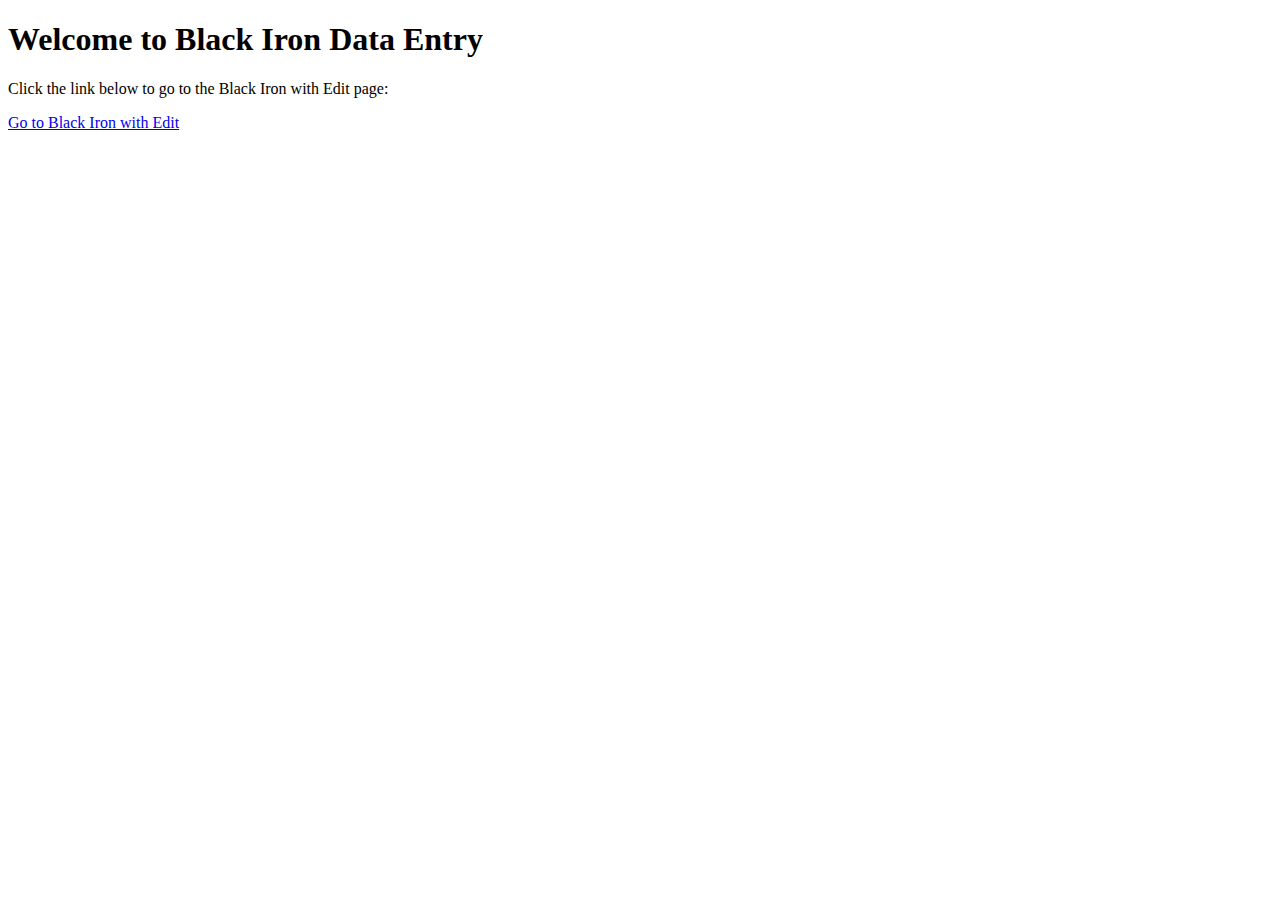
==== index.html @ dcef4111 "update 2" ====
<!DOCTYPE html>
<html lang="en">
<head>
    <meta charset="UTF-8">
    <meta name="viewport" content="width=device-width, initial-scale=1.0">
    <title>BIDE Black Iron Data Entry</title>
</head>
<body>
    <h1>Welcome to Black Iron Data Entry</h1>
    <p>Click the link below to go to the Black Iron with Edit page:</p>
    <a href="https://cobblerex.github.io/BlackIronDataEntry/Blackironwithedit.html">Go to Black Iron with Edit</a>
</body>
</html>
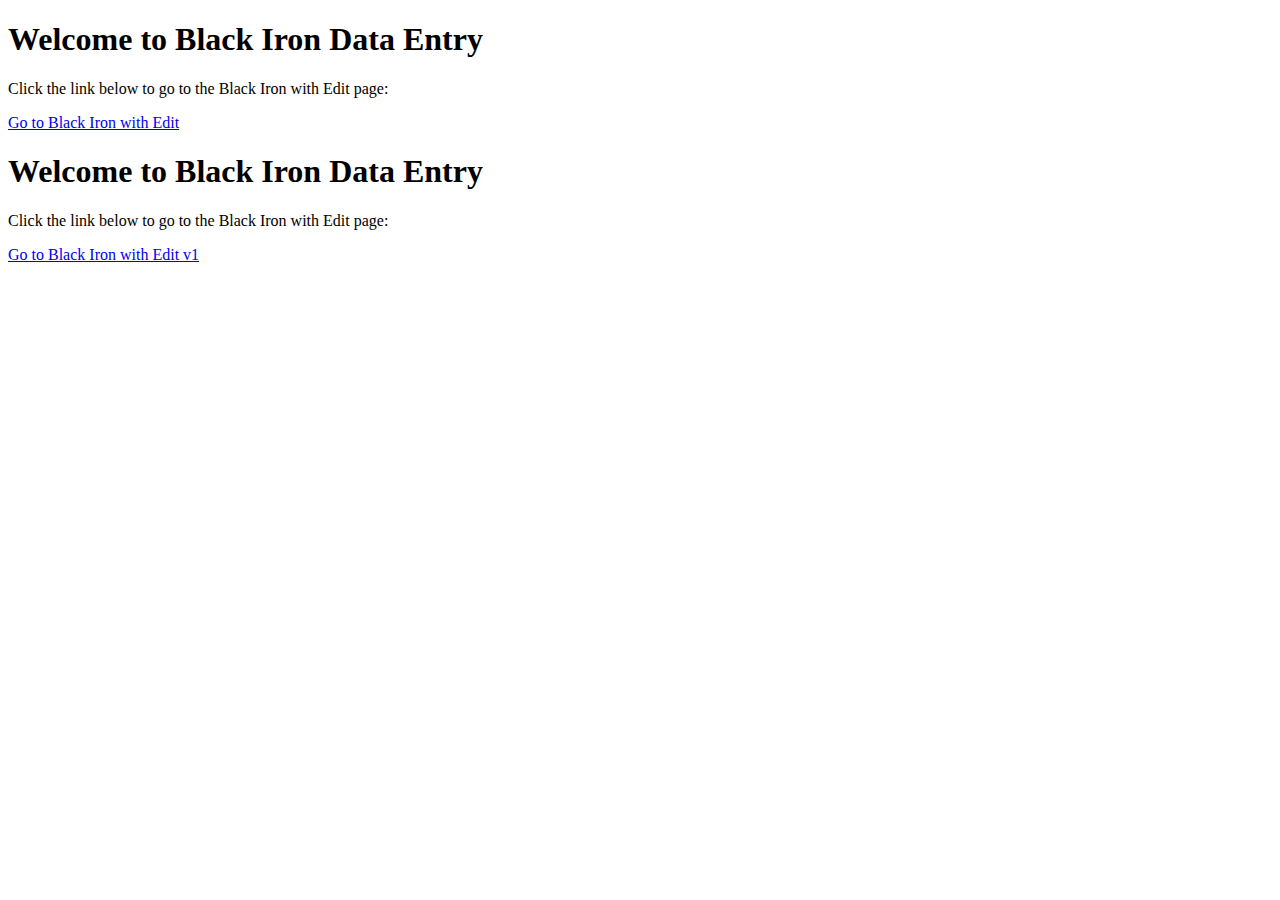
==== commit 1af1b43e: "old up load" ====
--- a/index.html
+++ b/index.html
@@ -9,5 +9,8 @@
     <h1>Welcome to Black Iron Data Entry</h1>
     <p>Click the link below to go to the Black Iron with Edit page:</p>
     <a href="https://cobblerex.github.io/BlackIronDataEntry/Blackironwithedit.html">Go to Black Iron with Edit</a>
+    <h1>Welcome to Black Iron Data Entry</h1>
+    <p>Click the link below to go to the Black Iron with Edit page:</p>
+    <a href="https://cobblerex.github.io/BlackIronDataEntry/Blackironwithedit3.html">Go to Black Iron with Edit v1</a>
 </body>
 </html>
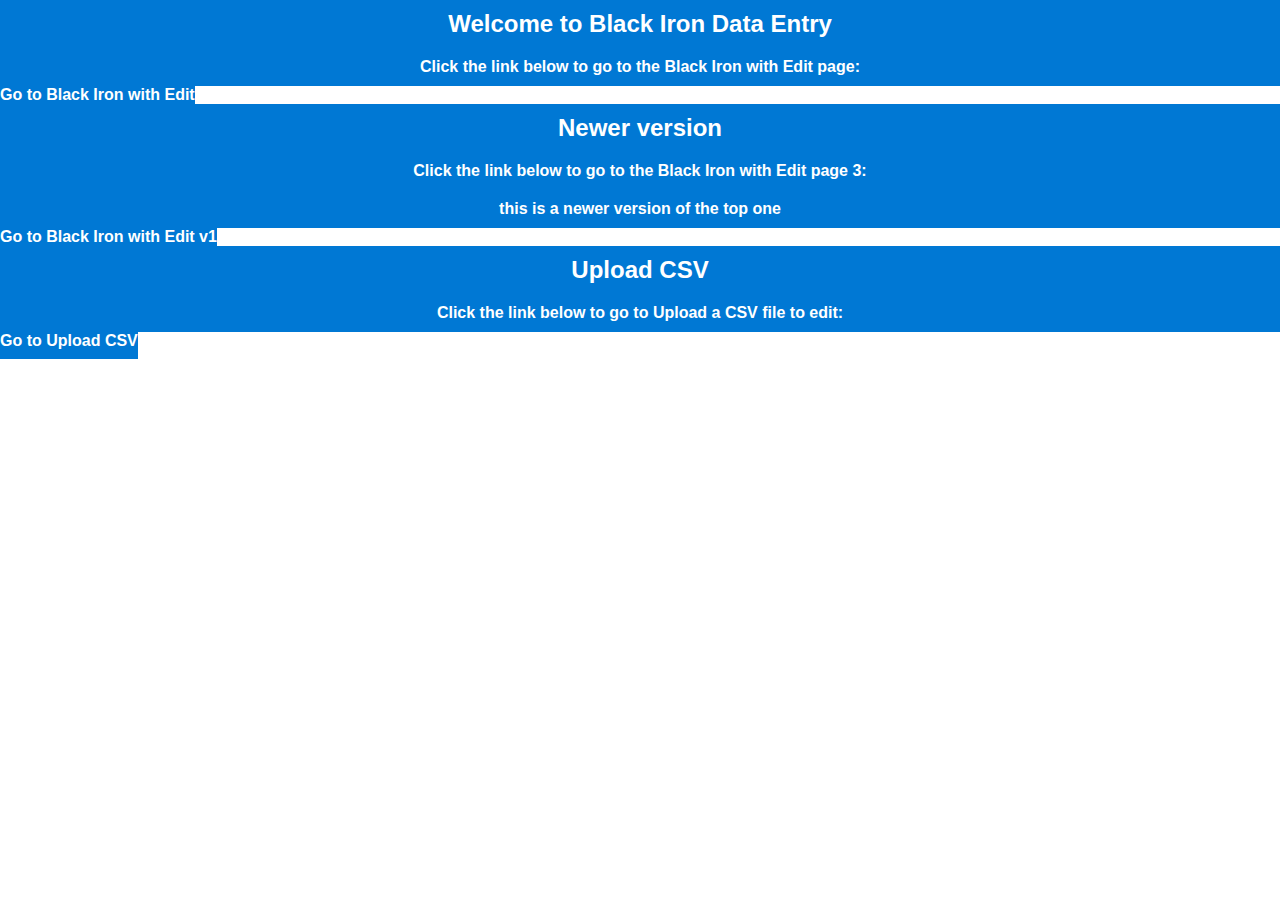
==== commit dcbda0ad: "new upload type" ====
--- a/index.html
+++ b/index.html
@@ -1,5 +1,71 @@
 <!DOCTYPE html>
 <html lang="en">
+<head>
+    <meta charset="UTF-8">
+    <meta name="viewport" content="width=device-width, initial-scale=1.0">
+    <title>BIDE Black Iron Data Entry</title>
+    <style>
+        /* Mobile-friendly CSS */
+        body {
+            font-family: tahoma, arial, helvetica, sans-serif;
+            font-size: 16px;
+            margin: 0;
+            padding: 0;
+        }
+
+        h1 {
+            font-size: 24px;
+            font-weight: bold;
+            margin: 0;
+            padding: 0;
+            padding-top: 10px;
+            padding-bottom: 10px;
+            background-color: #0078d4;
+            color: white;
+            text-align: center;
+
+
+        }
+
+        p {
+            font-size: 16px;
+            font: 1em tahoma, arial, helvetica, sans-serif;
+            font-weight: bold;
+            margin: 0;
+            padding: 0;
+            padding-top: 10px;
+            padding-bottom: 10px;
+            background-color: #0078d4;
+            color: white;
+            text-align: center;
+
+        }
+
+        a {
+            font-size: 16px;
+            font: 1em tahoma, arial, helvetica, sans-serif;
+            font-weight: bold;
+            margin: 0;
+            padding: 0;
+            padding-top: 10px;
+            padding-bottom: 10px;
+            background-color: #0078d4;
+            color: white;
+            text-align: center;
+            text-decoration: none;
+
+
+           
+        }
+
+        a:hover {
+            text-decoration: underline;
+        }
+
+
+
+        /* Add more CSS rules as needed for styling and layout adjustments */
+    </style>
 <head>
     <meta charset="UTF-8">
     <meta name="viewport" content="width=device-width, initial-scale=1.0">
@@ -9,8 +75,13 @@
     <h1>Welcome to Black Iron Data Entry</h1>
     <p>Click the link below to go to the Black Iron with Edit page:</p>
     <a href="https://cobblerex.github.io/BlackIronDataEntry/Blackironwithedit.html">Go to Black Iron with Edit</a>
-    <h1>Welcome to Black Iron Data Entry</h1>
-    <p>Click the link below to go to the Black Iron with Edit page:</p>
+    <h1>Newer version </h1>
+    <p>Click the link below to go to the Black Iron with Edit page 3:</p>
+    <p>this is a newer version of the top one</p>
     <a href="https://cobblerex.github.io/BlackIronDataEntry/Blackironwithedit3.html">Go to Black Iron with Edit v1</a>
+    <h1>Upload CSV</h1>
+    <p>Click the link below to go to Upload a CSV file to edit:</p>
+    <a href="https://cobblerex.github.io/BlackIronDataEntry/UploadCSV.html">Go to Upload CSV</a>
+
 </body>
 </html>
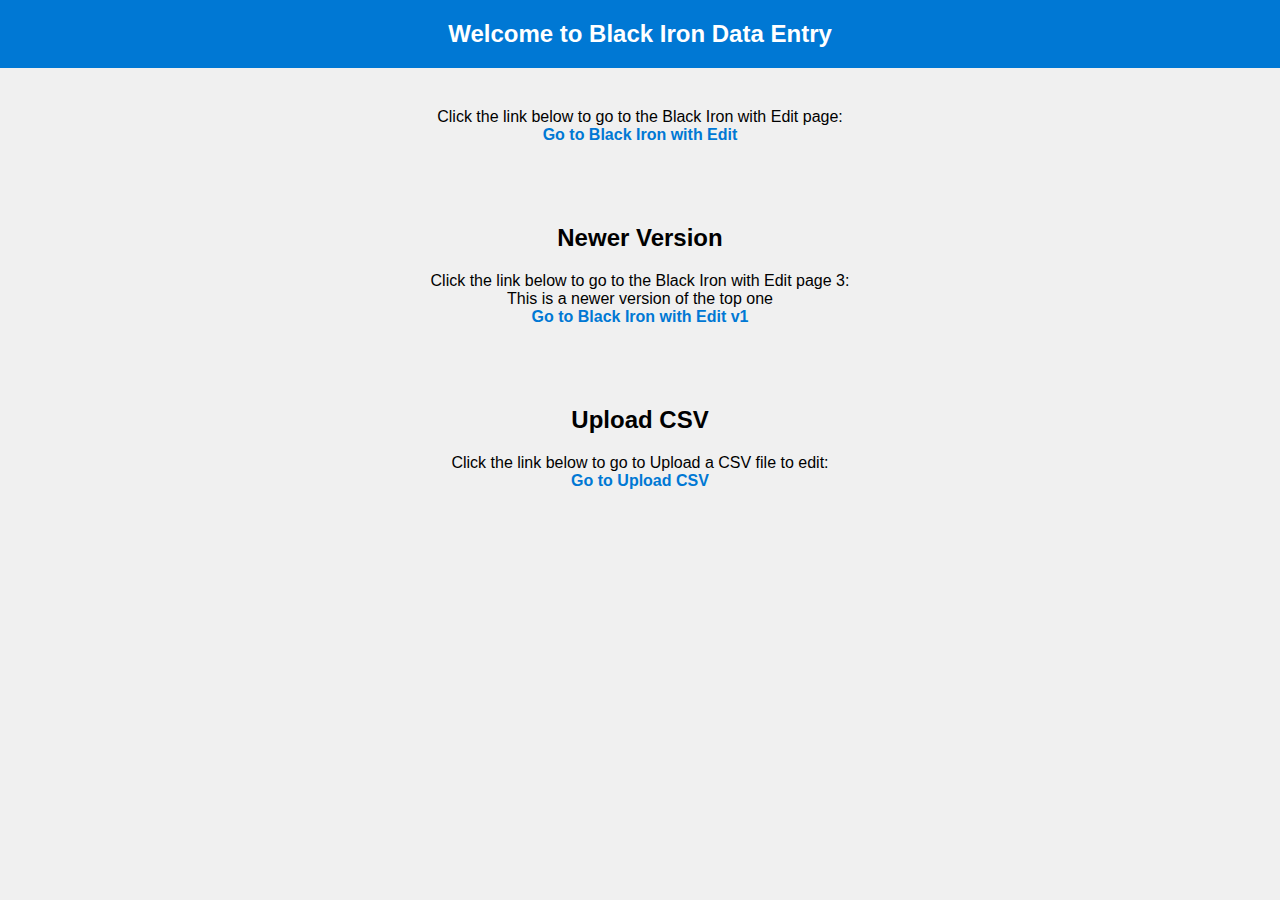
==== commit 598c94de: "index" ====
--- a/index.html
+++ b/index.html
@@ -5,83 +5,70 @@
     <meta name="viewport" content="width=device-width, initial-scale=1.0">
     <title>BIDE Black Iron Data Entry</title>
     <style>
-        /* Mobile-friendly CSS */
-        body {
-            font-family: tahoma, arial, helvetica, sans-serif;
-            font-size: 16px;
+        /* Reset some default styles */
+        body, h1, p, a {
             margin: 0;
             padding: 0;
         }
 
+        /* Global styles */
+        body {
+            font-family: Arial, Helvetica, sans-serif;
+            font-size: 16px;
+            background-color: #f0f0f0;
+            margin: 0;
+        }
+
+        /* Header styles */
         h1 {
             font-size: 24px;
             font-weight: bold;
-            margin: 0;
-            padding: 0;
-            padding-top: 10px;
-            padding-bottom: 10px;
             background-color: #0078d4;
             color: white;
             text-align: center;
-
-
+            padding: 20px 0;
         }
 
-        p {
-            font-size: 16px;
-            font: 1em tahoma, arial, helvetica, sans-serif;
-            font-weight: bold;
-            margin: 0;
-            padding: 0;
-            padding-top: 10px;
-            padding-bottom: 10px;
-            background-color: #0078d4;
-            color: white;
+        /* Section styles */
+        .section {
             text-align: center;
-
+            margin-top: 20px;
+            padding: 20px;
         }
 
+        /* Link styles */
         a {
-            font-size: 16px;
-            font: 1em tahoma, arial, helvetica, sans-serif;
             font-weight: bold;
-            margin: 0;
-            padding: 0;
-            padding-top: 10px;
-            padding-bottom: 10px;
-            background-color: #0078d4;
-            color: white;
-            text-align: center;
             text-decoration: none;
-
-
-           
+            color: #0078d4;
         }
 
         a:hover {
             text-decoration: underline;
         }
-
-
-
-        /* Add more CSS rules as needed for styling and layout adjustments */
     </style>
-<head>
-    <meta charset="UTF-8">
-    <meta name="viewport" content="width=device-width, initial-scale=1.0">
-    <title>BIDE Black Iron Data Entry</title>
 </head>
 <body>
-    <h1>Welcome to Black Iron Data Entry</h1>
-    <p>Click the link below to go to the Black Iron with Edit page:</p>
-    <a href="https://cobblerex.github.io/BlackIronDataEntry/Blackironwithedit.html">Go to Black Iron with Edit</a>
-    <h1>Newer version </h1>
-    <p>Click the link below to go to the Black Iron with Edit page 3:</p>
-    <p>this is a newer version of the top one</p>
-    <a href="https://cobblerex.github.io/BlackIronDataEntry/Blackironwithedit3.html">Go to Black Iron with Edit v1</a>
-    <h1>Upload CSV</h1>
-    <p>Click the link below to go to Upload a CSV file to edit:</p>
-    <a href="https://cobblerex.github.io/BlackIronDataEntry/UploadCSV.html">Go to Upload CSV</a>
+    <header>
+        <h1>Welcome to Black Iron Data Entry</h1>
+    </header>
+    
+    <section class="section">
+        <p>Click the link below to go to the Black Iron with Edit page:</p>
+        <a href="https://cobblerex.github.io/BlackIronDataEntry/Blackironwithedit.html">Go to Black Iron with Edit</a>
+    </section>
 
+    <section class="section">
+        <h2>Newer Version</h2>
+        <p>Click the link below to go to the Black Iron with Edit page 3:</p>
+        <p>This is a newer version of the top one</p>
+        <a href="https://cobblerex.github.io/BlackIronDataEntry/Blackironwithedit3.html">Go to Black Iron with Edit v1</a>
+    </section>
+
+    <section class="section">
+        <h2>Upload CSV</h2>
+        <p>Click the link below to go to Upload a CSV file to edit:</p>
+        <a href="https://cobblerex.github.io/BlackIronDataEntry/Uploadcsv.html">Go to Upload CSV</a>
+    </section>
 </body>
 </html>
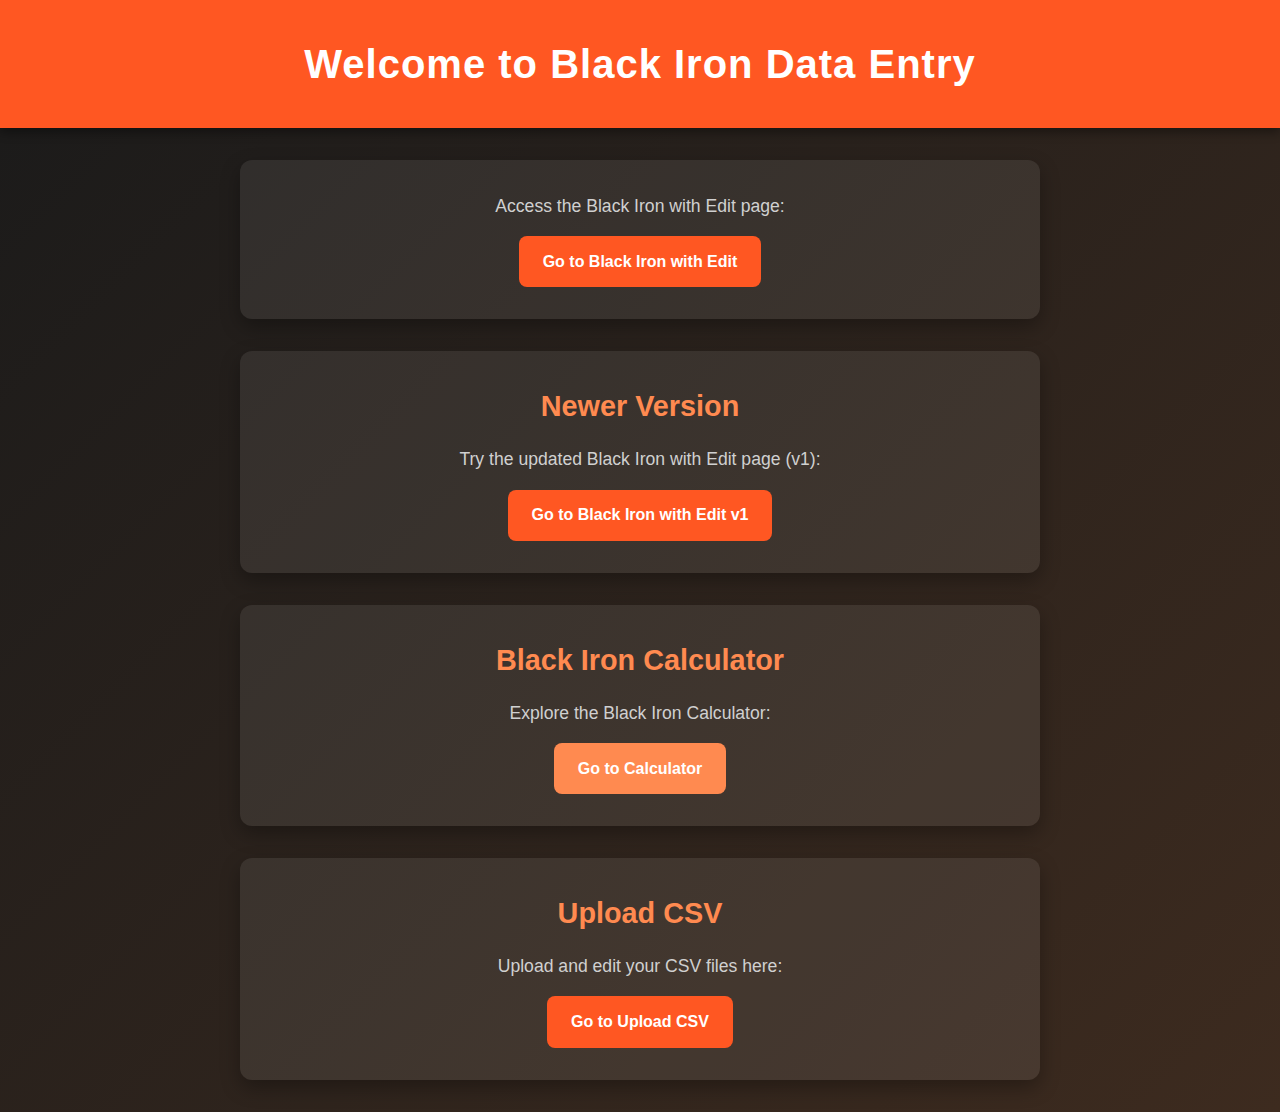
==== commit f8fa4b6a: "update" ====
--- a/index.html
+++ b/index.html
@@ -5,46 +5,107 @@
     <meta name="viewport" content="width=device-width, initial-scale=1.0">
     <title>BIDE Black Iron Data Entry</title>
     <style>
-        /* Reset some default styles */
-        body, h1, p, a {
+        /* Reset default styles */
+        * {
             margin: 0;
             padding: 0;
+            box-sizing: border-box;
         }
 
-        /* Global styles */
         body {
-            font-family: Arial, Helvetica, sans-serif;
-            font-size: 16px;
-            background-color: #f0f0f0;
-            margin: 0;
+            font-family: 'Segoe UI', Arial, sans-serif;
+            background: linear-gradient(135deg, #1a1a1a, #3d2b1f);
+            color: #ffffff;
+            line-height: 1.6;
+            min-height: 100vh;
         }
 
         /* Header styles */
+        header {
+            background: #ff5722;
+            padding: 2rem;
+            text-align: center;
+            box-shadow: 0 4px 10px rgba(0, 0, 0, 0.4);
+        }
+
         h1 {
-            font-size: 24px;
-            font-weight: bold;
-            background-color: #0078d4;
-            color: white;
-            text-align: center;
-            padding: 20px 0;
+            font-size: 2.5rem;
+            font-weight: 600;
+            letter-spacing: 1px;
+        }
+
+        h2 {
+            font-size: 1.8rem;
+            margin-bottom: 1rem;
+            color: #ff8a50;
         }
 
         /* Section styles */
         .section {
+            max-width: 800px;
+            margin: 2rem auto;
+            padding: 2rem;
+            background: rgba(255, 255, 255, 0.08);
+            border-radius: 12px;
+            box-shadow: 0 8px 20px rgba(0, 0, 0, 0.3);
             text-align: center;
-            margin-top: 20px;
-            padding: 20px;
+            transition: transform 0.3s ease;
+        }
+
+        .section:hover {
+            transform: translateY(-5px);
+        }
+
+        p {
+            font-size: 1.1rem;
+            margin-bottom: 1rem;
+            color: #d0d0d0;
         }
 
         /* Link styles */
         a {
-            font-weight: bold;
+            display: inline-block;
+            padding: 0.8rem 1.5rem;
+            background: #ff5722;
+            color: white;
             text-decoration: none;
-            color: #0078d4;
+            font-weight: 600;
+            border-radius: 8px;
+            transition: background 0.3s ease, transform 0.2s ease;
         }
 
         a:hover {
-            text-decoration: underline;
+            background: #e64a19;
+            transform: scale(1.05);
+        }
+
+        /* Specific button tweak */
+        .button2 {
+            background: #ff8a50;
+        }
+
+        .button2:hover {
+            background: #f4511e;
+        }
+
+        /* Responsive design */
+        @media (max-width: 600px) {
+            h1 {
+                font-size: 1.8rem;
+            }
+
+            h2 {
+                font-size: 1.5rem;
+            }
+
+            .section {
+                margin: 1rem;
+                padding: 1.5rem;
+            }
+
+            a {
+                padding: 0.6rem 1.2rem;
+            }
         }
     </style>
 </head>
@@ -54,21 +115,26 @@
     </header>
     
     <section class="section">
-        <p>Click the link below to go to the Black Iron with Edit page:</p>
+        <p>Access the Black Iron with Edit page:</p>
         <a href="https://cobblerex.github.io/BlackIronDataEntry/Blackironwithedit.html">Go to Black Iron with Edit</a>
     </section>
 
     <section class="section">
         <h2>Newer Version</h2>
-        <p>Click the link below to go to the Black Iron with Edit page 3:</p>
-        <p>This is a newer version of the top one</p>
+        <p>Try the updated Black Iron with Edit page (v1):</p>
         <a href="https://cobblerex.github.io/BlackIronDataEntry/Blackironwithedit3.html">Go to Black Iron with Edit v1</a>
+    </section>
+   
+    <section class="section">
+        <h2>Black Iron Calculator</h2>
+        <p>Explore the Black Iron Calculator:</p>
+        <a href="https://cobblerex.github.io/BlackIronDataEntry/Blackironcal2.html" class="button2">Go to Calculator</a>
     </section>
 
     <section class="section">
         <h2>Upload CSV</h2>
-        <p>Click the link below to go to Upload a CSV file to edit:</p>
+        <p>Upload and edit your CSV files here:</p>
         <a href="https://cobblerex.github.io/BlackIronDataEntry/Uploadcsv.html">Go to Upload CSV</a>
     </section>
 </body>
-</html>
+</html>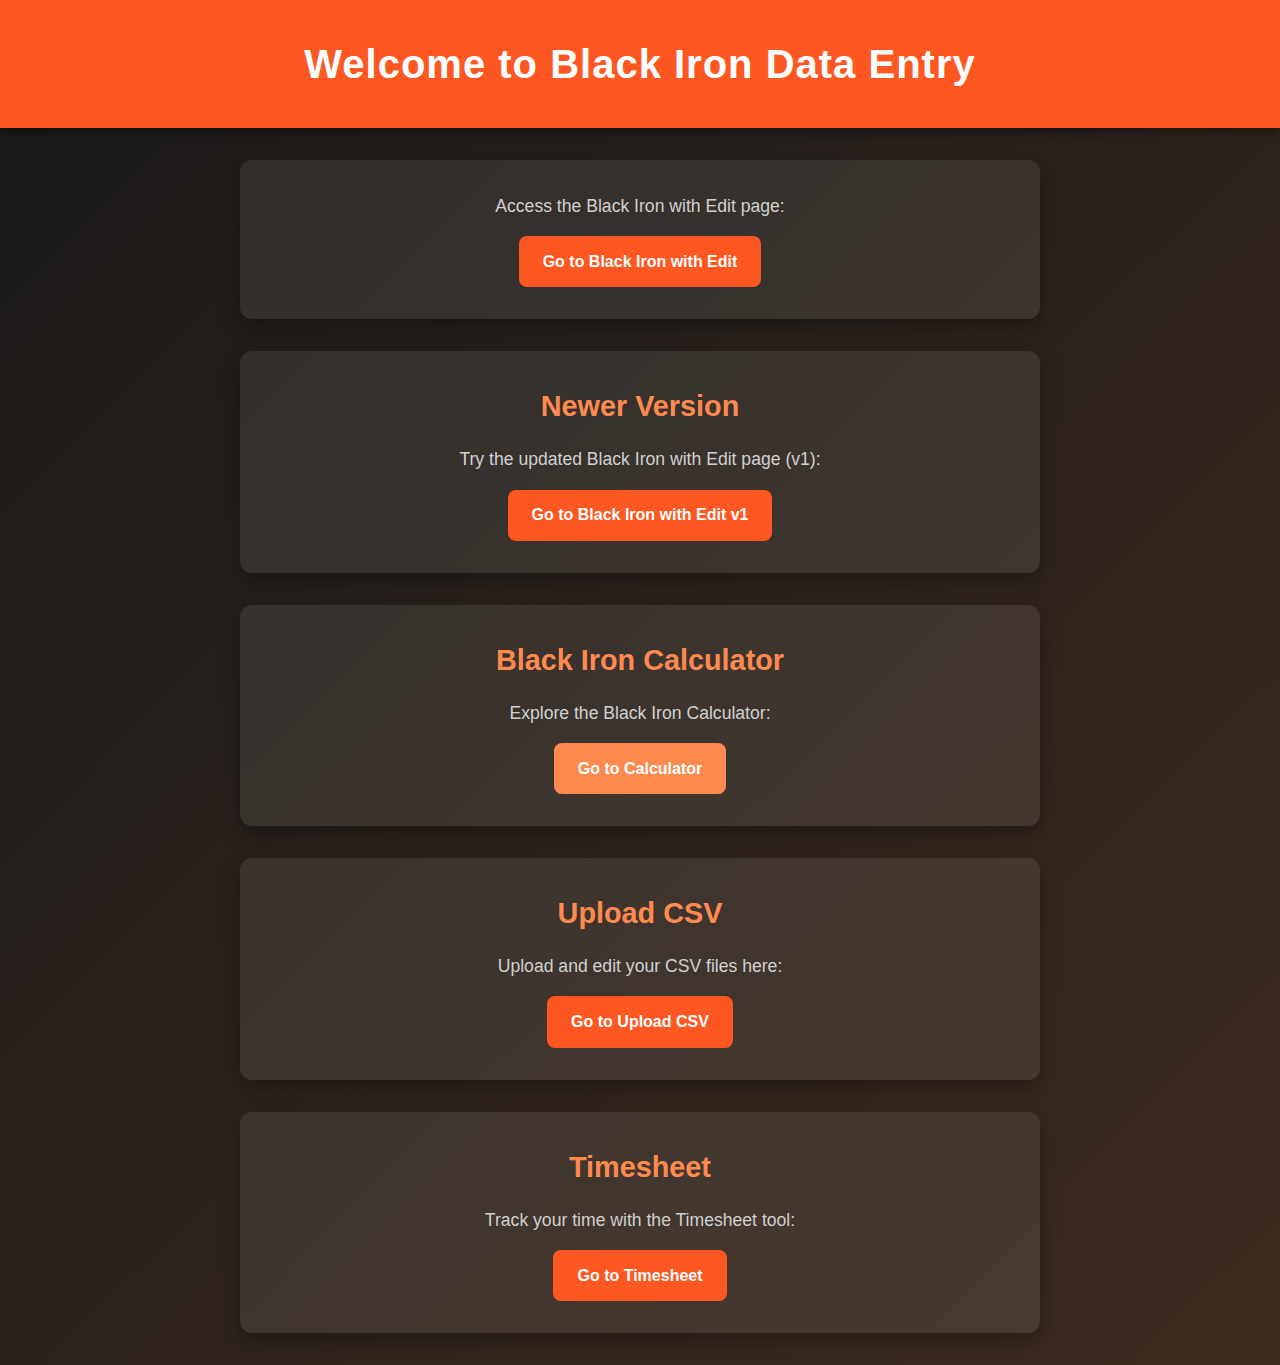
==== commit eeb21603: "adding timesheet and adding a address to the index" ====
--- a/index.html
+++ b/index.html
@@ -136,5 +136,11 @@
         <p>Upload and edit your CSV files here:</p>
         <a href="https://cobblerex.github.io/BlackIronDataEntry/Uploadcsv.html">Go to Upload CSV</a>
     </section>
+
+    <section class="section">
+        <h2>Timesheet</h2>
+        <p>Track your time with the Timesheet tool:</p>
+        <a href="https://cobblerex.github.io/BlackIronDataEntry/timesheet.html">Go to Timesheet</a>
+    </section>
 </body>
 </html>